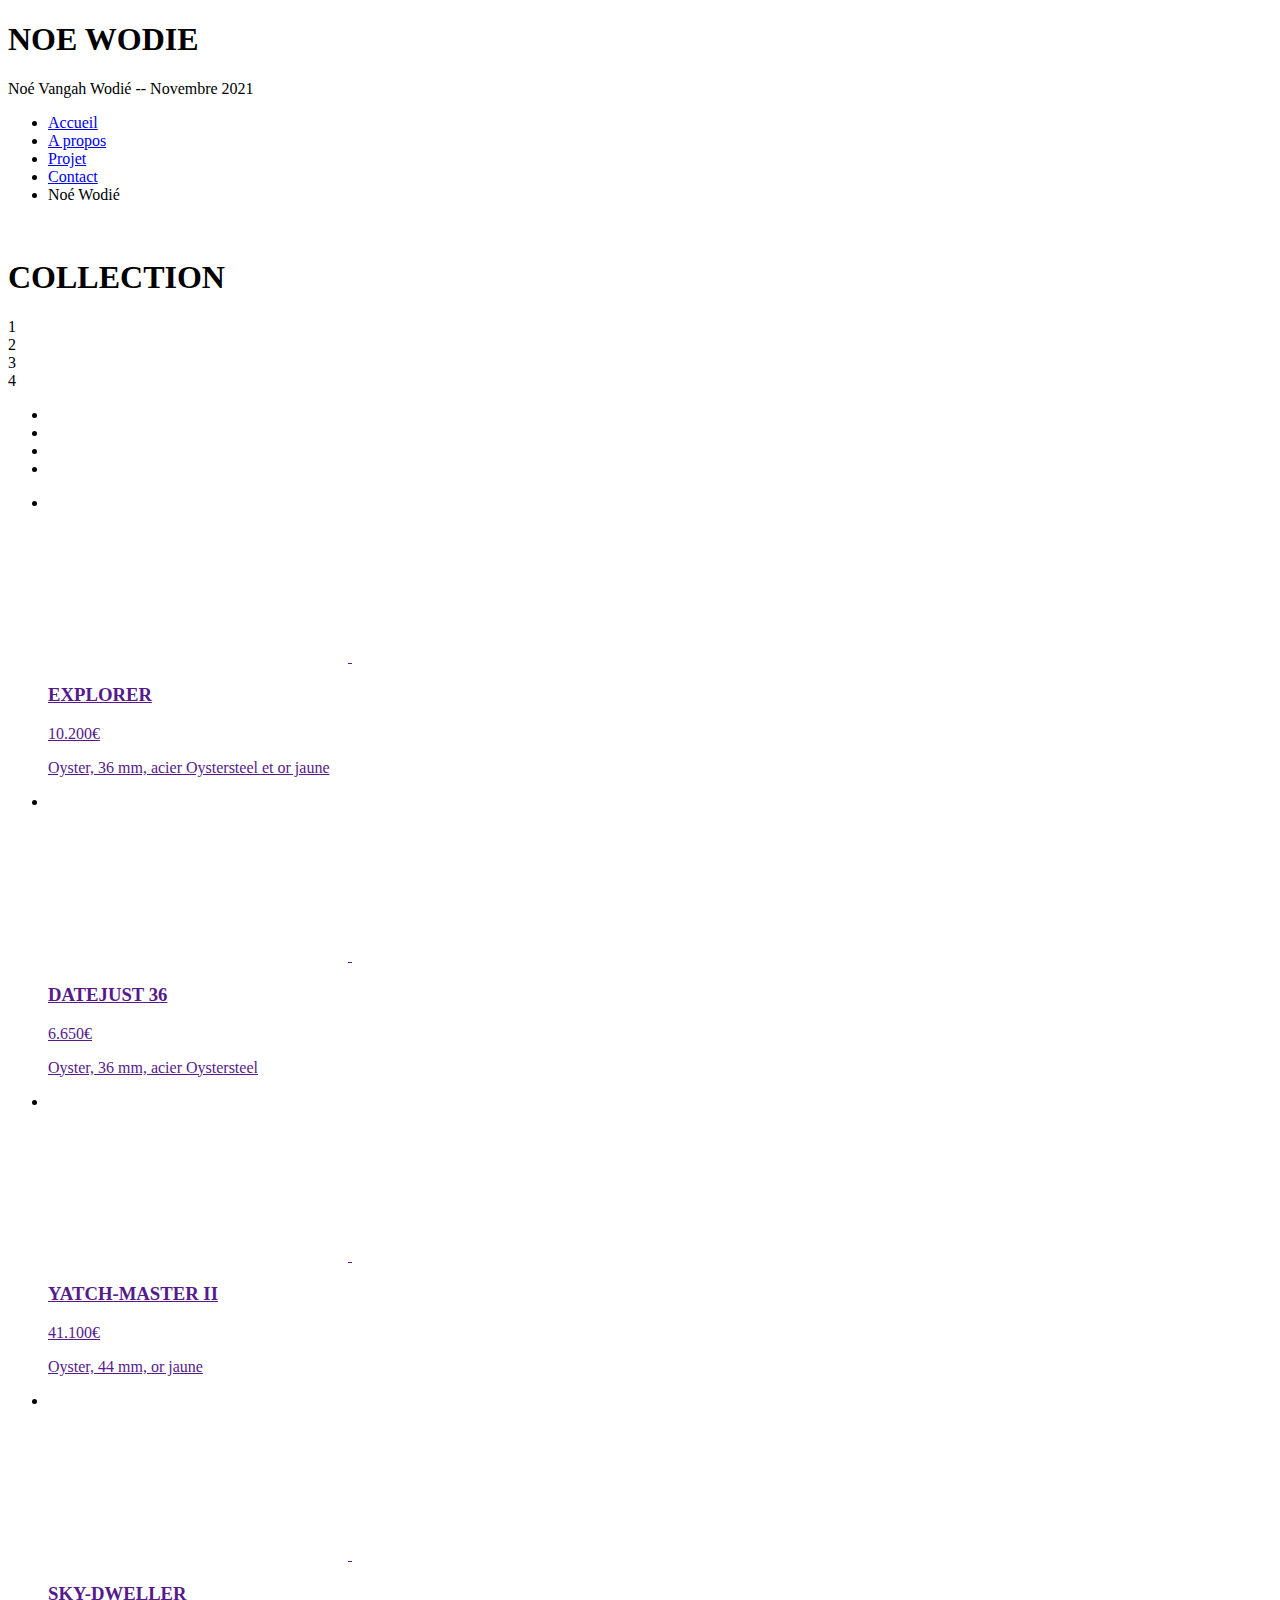
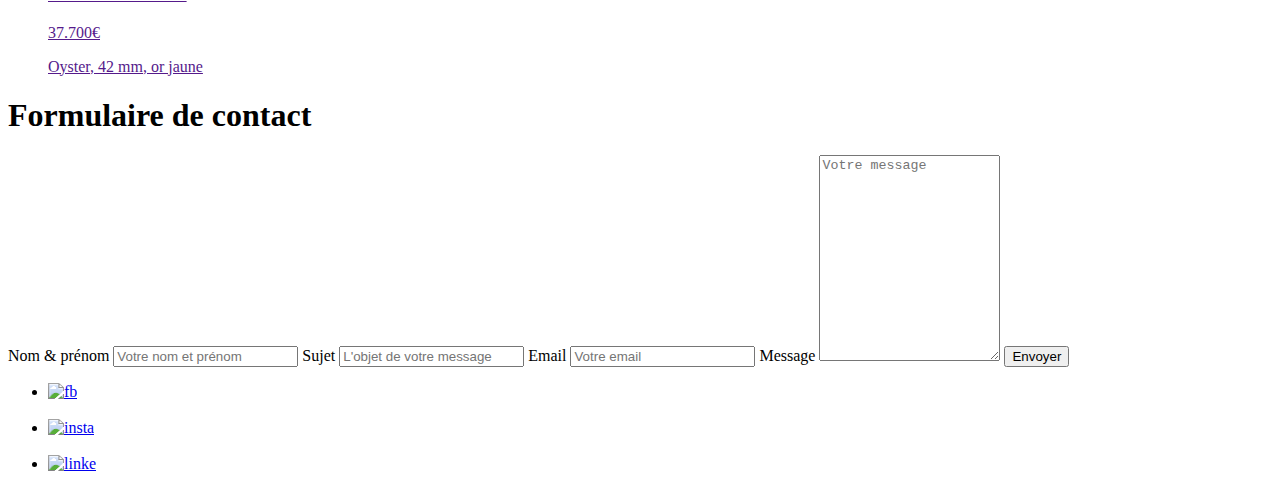
==== projet.html @ de89da64 "Add files via upload" ====
<!DOCTYPE html>
<html lang="fr">
<head>
    <meta charset="UTF-8">
    <meta http-equiv="X-UA-Compatible" content="IE=edge">
    <meta name="viewport" content="width=device-width, initial-scale=1.0">
    <title>Document</title>
    <link rel="stylesheet" href="design.css" />
    <link rel="stylesheet" href="https://cdn.jsdelivr.net/npm/bootstrap@4.6.1/dist/css/bootstrap.min.css"

  integrity="sha384-zCbKRCUGaJDkqS1kPbPd7TveP5iyJE0EjAuZQTgFLD2ylzuqKfdKlfG/eSrtxUkn" crossorigin="anonymous">

  <script src="https://cdn.jsdelivr.net/npm/jquery@3.5.1/dist/jquery.slim.min.js"

  integrity="sha384-DfXdz2htPH0lsSSs5nCTpuj/zy4C+OGpamoFVy38MVBnE+IbbVYUew+OrCXaRkfj"crossorigin="anonymous"></script>

  <script src="https://cdn.jsdelivr.net/npm/bootstrap@4.6.1/dist/js/bootstrap.bundle.min.js"

  integrity="sha384-fQybjgWLrvvRgtW6bFlB7jaZrFsaBXjsOMm/tB9LTS58ONXgqbR9W8oWht/amnpF"crossorigin="anonymous"></script>

 
</head>
<body>
    <div id="nom_titre">
        <h1>
            NOE WODIE

        </h1>
        <p>Noé Vangah Wodié -- Novembre 2021</p>
    </div>

    <div id="accueil">
        <ul>
            <li><a href="#accueil">Accueil</a></li>
            <li><a href="#apropos">A propos</a></li>
            <li><a href="#projet">Projet</a></li>
            <li><a href="#contact">Contact</a></li>
            <li id="Noe">Noé Wodié</li>
        </ul>
    </div>
<!-- en tete avec photo ronde -->


    <div class="circletag" id="nay">
        <img src="images/chic.png" alt="">
    </div>
<!-- deuxieme gros titre-->
<div id="grost">
  <h1>
      COLLECTION

  </h1>
</div>

    <!-- Carroussel photo -->
    <span id="votre_id1" class="target">
    </span>
    <span id="votre_id2" class="target">
    </span>
    <span id="votre_id3" class="target">
    </span>
    <span id="votre_id4" class="target">
    </span>
    <div class="cadre_diapo">
    <div class="interieur_diapo">
    <div class=description>
    <span>
    1
    </span>
    <img src="images/montre1.jpg" alt>
    </div>
    <div class=description>
    <span>
    2
    </span>
    <img src="images/montre2.jpg" alt>
    </div>
    <div class=description>
    <span>
    3
    </span>
    <img src="images/montre3.jpg" alt>
    </div>
    <div class=description>
    <span>
    
    4
    </span>
    <img src="images/montre4.jpg" alt>
    </div>
    </div>
    <ul class="navigation_diapo">
    <li>
    <a href="#votre_id1">
    <img src="images/montre1.jpg" alt>
    </a>
    </li>
    <li>
    <a href="#votre_id2">
    <img src="images/montre2.jpg" alt>
    </a>
    </li>
    <li>
    <a href="#votre_id3">
    <img src="images/montre3.jpg" alt>
    </a>
    </li>
    <li>
    <a href="#votre_id4">
    <img src="images/montre4.jpg" alt>
    </a>
    </li>
    </ul>
    </div>
    

      <!-- Contenu avec photos-->
      <ul class="cards">
        <li>
          <a href="" class="card">
            <img src="images/roro.jpeg" class="card__image" alt="" />
            <div class="card__overlay">
              <div class="card__header">
                <svg class="card__arc" xmlns="http://www.w3.org/2000/svg"><path /></svg>                     
                <img class="card__thumb" src="images/petit.jpeg" alt="" />
                <div class="card__header-text">
                  <h3 class="card__title">EXPLORER</h3>            
                  <span class="card__status">10.200€</span>
                </div>
              </div>
              <p class="card__description">Oyster, 36 mm, acier Oystersteel et or jaune</p>
            </div>
          </a>      
        </li>
        <li>
          <a href="" class="card">
            <img src="images/roro2.jpeg" class="card__image" alt="" />
            <div class="card__overlay">        
              <div class="card__header">
                <svg class="card__arc" xmlns="http://www.w3.org/2000/svg"><path /></svg>                 
                <img class="card__thumb" src="images/petit2.jpeg" alt="" />
                <div class="card__header-text">
                  <h3 class="card__title">DATEJUST 36</h3>
                  <span class="card__status">6.650€</span>
                </div>
              </div>
              <p class="card__description">Oyster, 36 mm, acier Oystersteel</p>
            </div>
          </a>
        </li>
        <li>
          <a href="" class="card">
            <img src="images/roro4.jpeg" class="card__image" alt="" />
            <div class="card__overlay">
              <div class="card__header">
                <svg class="card__arc" xmlns="http://www.w3.org/2000/svg"><path /></svg>                     
                <img class="card__thumb" src="images/petit4.jpeg" alt="" />
                <div class="card__header-text">
                  <h3 class="card__title">YATCH-MASTER II</h3>   
                  <span class="card__status">41.100€</span>
                </div>
              </div>
              <p class="card__description">Oyster, 44 mm, or jaune
              </p>
            </div>
          </a>
        </li>
        <li>
          <a href="" class="card">
            <img src="images/roro3.jpeg" class="card__image" alt="" />
            <div class="card__overlay">
              <div class="card__header">
                <svg class="card__arc" xmlns="http://www.w3.org/2000/svg"><path /></svg>                 
                <img class="card__thumb" src="images/petit3.jpeg" alt="" />
                <div class="card__header-text">
                  <h3 class="card__title">SKY-DWELLER</h3>
                  <span class="card__status">37.700€</span>
                </div>          
              </div>
              <p class="card__description">Oyster, 42 mm, or jaune</p>
            </div>
          </a>
        </li>    
      </ul>

      <!-- formulaire contact-->
      <div class="container">
        <h1>Formulaire de contact</h1>
        <form action="/action_page.php">
          <label for="fname">Nom & prénom</label>
          <input type="text" id="fname" name="firstname" placeholder="Votre nom et prénom">
      
          <label for="sujet">Sujet</label>
          <input type="text" id="sujet" name="sujet" placeholder="L'objet de votre message">
      
          <label for="emailAddress">Email</label>
          <input id="emailAddress" type="email" name="email" placeholder="Votre email">
      
      
          <label for="subject">Message</label>
          <textarea id="subject" name="subject" placeholder="Votre message" style="height:200px"></textarea>
      
          <input type="submit" value="Envoyer">
        </form>
      </div>
    

      <!--Icones réseaux-->
    
    <footer>
      <div id= "reseaux">
        <ul>
          <li><a href="https://www.facebook.com/public/No%C3%A9-Wodi%C3%A9"><img src="images/facebook.png" alt="fb"></a></li>
          &nbsp;&nbsp;&nbsp;&nbsp;&nbsp;&nbsp;<li><a href="https://www.instagram.com/accounts/login/"><img src="images/insta.png" alt="insta"></a></li>
          &nbsp;&nbsp;&nbsp;&nbsp;&nbsp;&nbsp;<li><a href="https://www.youtube.com/watch?v=7Lz6_MUHMc8&ab_channel=BLING%21"><img src="images/youtube.png" alt="linke"></a></li>
       </ul>
       </div>

  </footer>




</body>
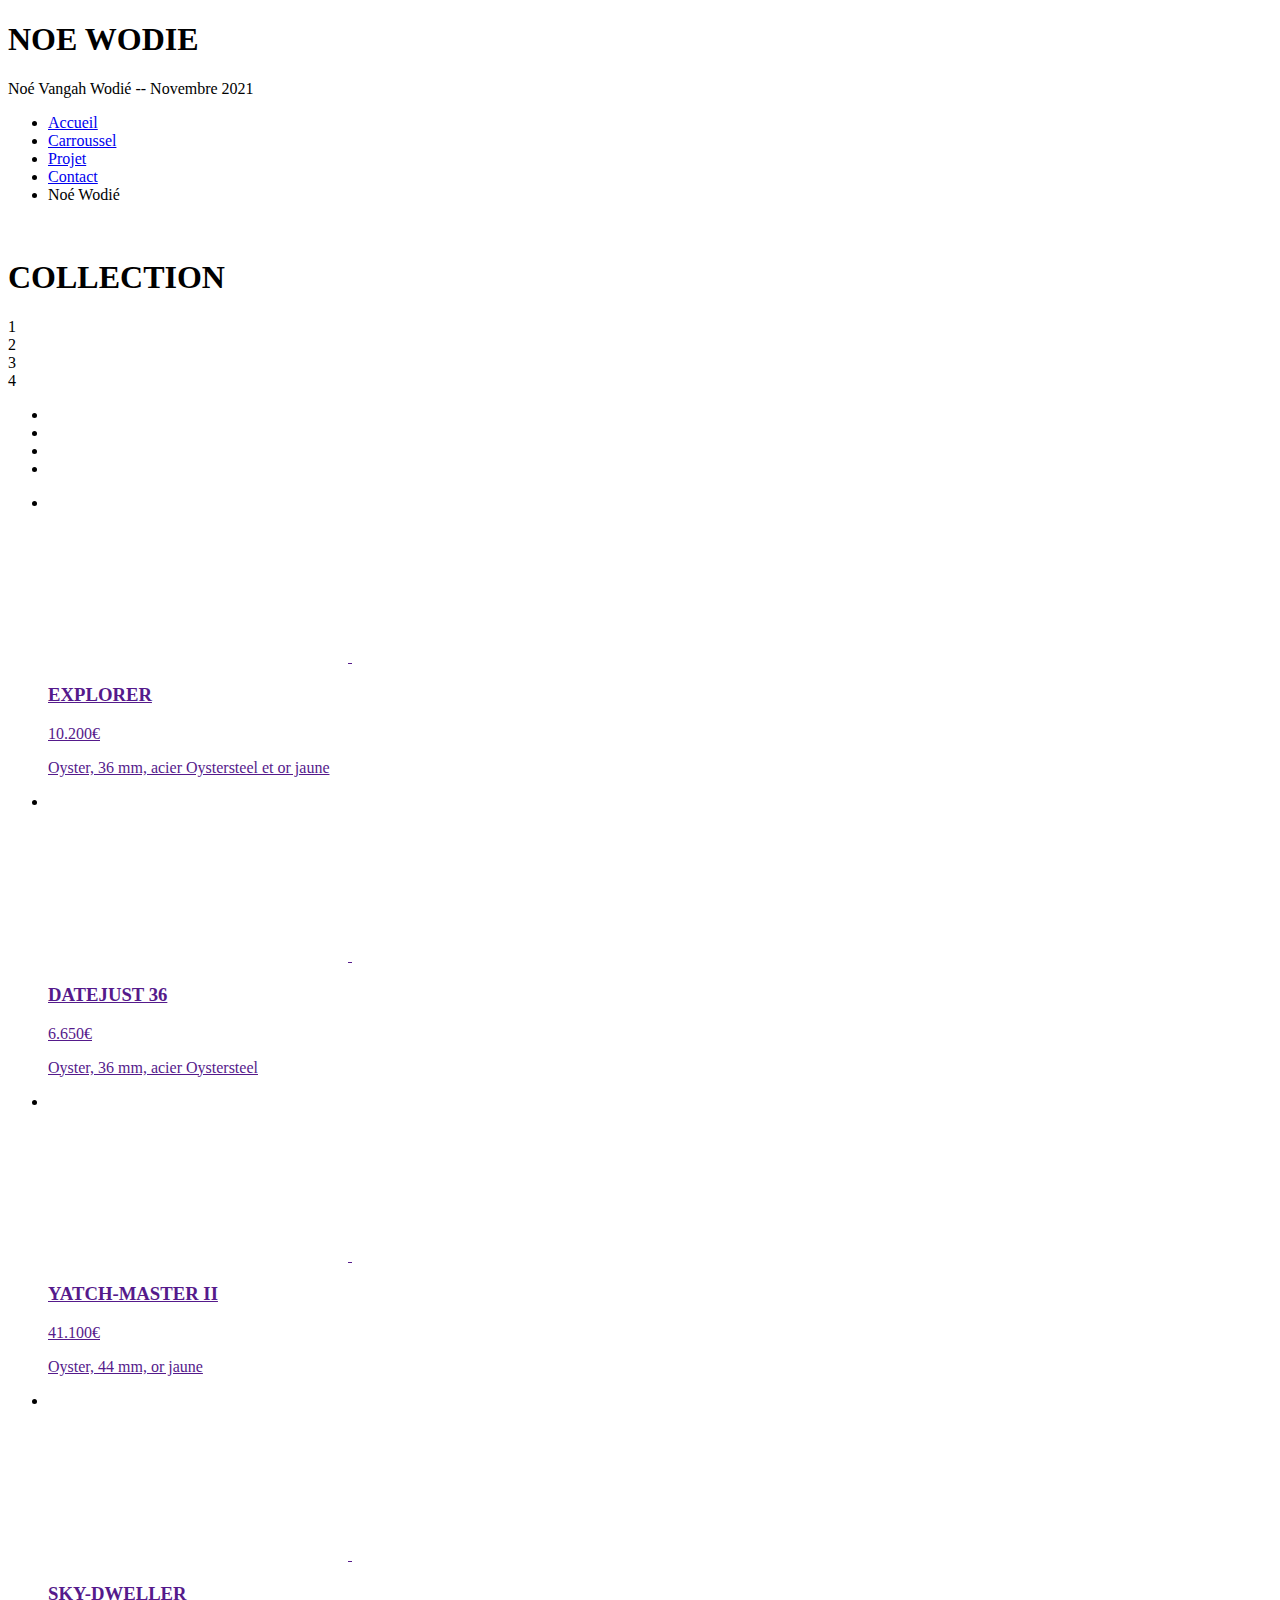
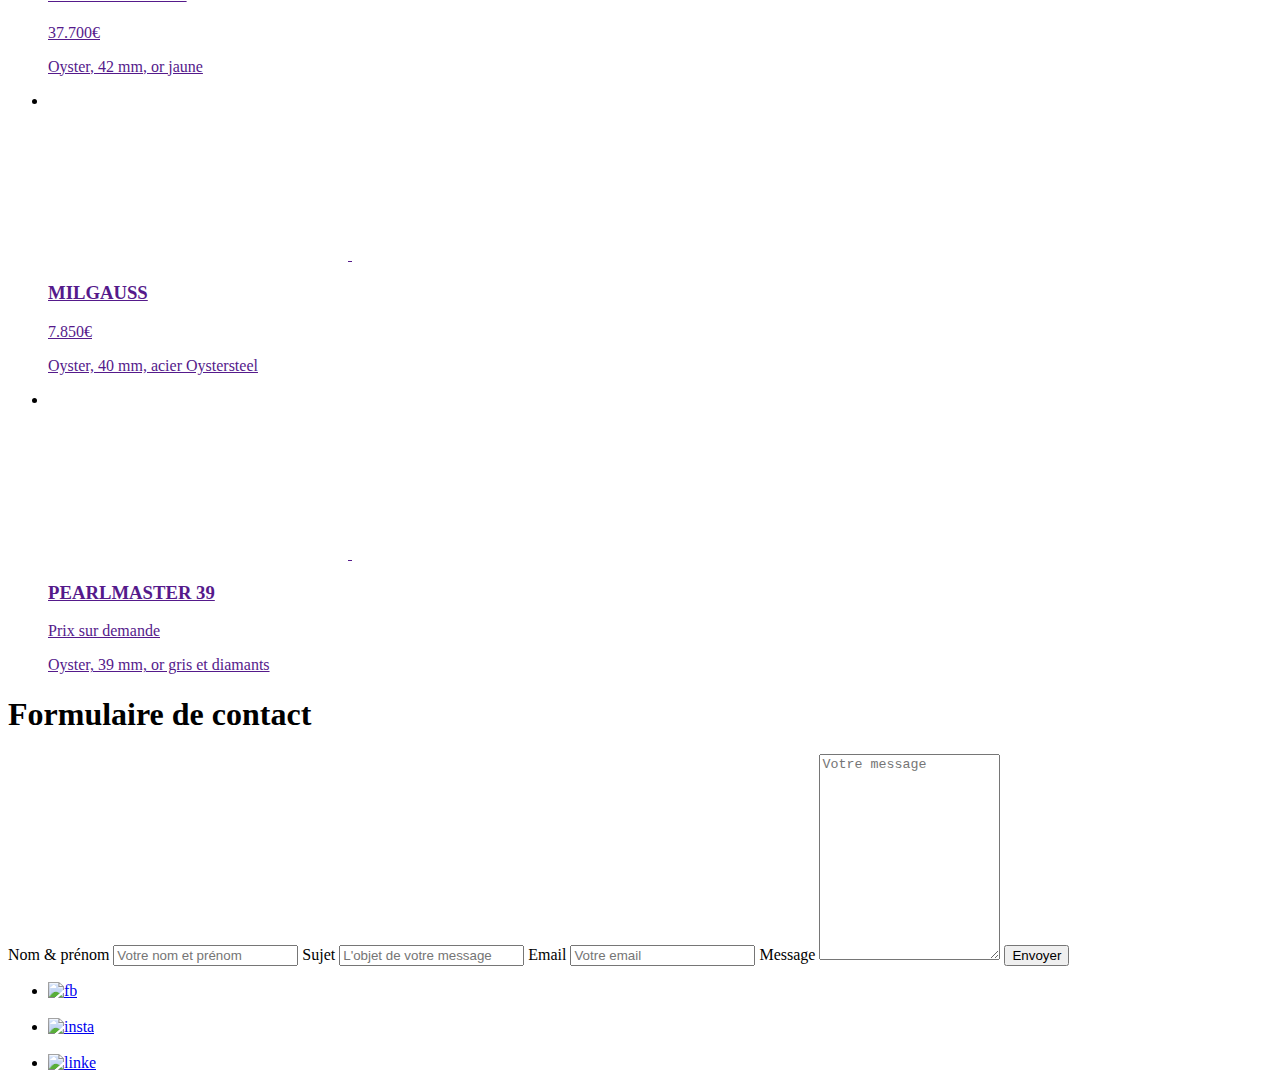
==== commit 9e585374: "Add files via upload" ====
--- a/projet.html
+++ b/projet.html
@@ -32,14 +32,15 @@
     <div id="accueil">
         <ul>
             <li><a href="#accueil">Accueil</a></li>
-            <li><a href="#apropos">A propos</a></li>
+            <li><a href="#carroussel">Carroussel</a></li>
             <li><a href="#projet">Projet</a></li>
             <li><a href="#contact">Contact</a></li>
             <li id="Noe">Noé Wodié</li>
         </ul>
     </div>
 <!-- en tete avec photo ronde -->
-
+<section id = "accueil">
+ <!-- ajout de section pour acceder a cette partie depuis les liens en haut de la page-->
 
     <div class="circletag" id="nay">
         <img src="images/chic.png" alt="">
@@ -52,7 +53,10 @@
   </h1>
 </div>
 
+</section>
+
     <!-- Carroussel photo -->
+    <section id = "carroussel">
     <span id="votre_id1" class="target">
     </span>
     <span id="votre_id2" class="target">
@@ -112,9 +116,12 @@
     </li>
     </ul>
     </div>
+  </section>
+  <!--Les images du carroussel sont misent deux fois pour la miniature -->
     
 
       <!-- Contenu avec photos-->
+      <section id = "projet"></section>
       <ul class="cards">
         <li>
           <a href="" class="card">
@@ -181,13 +188,57 @@
             </div>
           </a>
         </li>    
-      </ul>
-
-      <!-- formulaire contact-->
-      <div class="container">
-        <h1>Formulaire de contact</h1>
-        <form action="/action_page.php">
-          <label for="fname">Nom & prénom</label>
+      
+
+      <li>
+        <a href="" class="card">
+          <img src="images/roro5.jpeg" class="card__image" alt="" />
+          <div class="card__overlay">
+            <div class="card__header">
+              <svg class="card__arc" xmlns="http://www.w3.org/2000/svg"><path /></svg>                     
+              <img class="card__thumb" src="images/petit5.jpeg" alt="" />
+              <div class="card__header-text">
+                <h3 class="card__title">MILGAUSS</h3>            
+                <span class="card__status">7.850€</span>
+              </div>
+            </div>
+            <p class="card__description">Oyster, 40 mm, acier Oystersteel</p>
+          </div>
+        </a>      
+      </li>
+
+      <li>
+        <a href="" class="card">
+          <img src="images/roro6.jpeg" class="card__image" alt="" />
+          <div class="card__overlay">
+            <div class="card__header">
+              <svg class="card__arc" xmlns="http://www.w3.org/2000/svg"><path /></svg>                     
+              <img class="card__thumb" src="images/petit6.jpeg" alt="" />
+              <div class="card__header-text">
+                <h3 class="card__title">PEARLMASTER 39</h3>            
+                <span class="card__status">Prix sur demande</span>
+              </div>
+            </div>
+            <p class="card__description">Oyster, 39 mm, or gris et diamants</p>
+          </div>
+        </a>      
+      </li>
+      <!--class de chaque carte identique pour avoir un rendu symétique  -->
+
+    </ul>
+
+    </section>
+ 
+
+
+
+
+    <!-- formulaire contact-->
+    <section id = "contact">
+    <div class="container">
+       <h1>Formulaire de contact</h1>
+      <form action="/action_page.php">
+       <label for="fname">Nom & prénom</label>
           <input type="text" id="fname" name="firstname" placeholder="Votre nom et prénom">
       
           <label for="sujet">Sujet</label>
@@ -203,6 +254,7 @@
           <input type="submit" value="Envoyer">
         </form>
       </div>
+    </section>
     
 
       <!--Icones réseaux-->
@@ -215,6 +267,7 @@
           &nbsp;&nbsp;&nbsp;&nbsp;&nbsp;&nbsp;<li><a href="https://www.youtube.com/watch?v=7Lz6_MUHMc8&ab_channel=BLING%21"><img src="images/youtube.png" alt="linke"></a></li>
        </ul>
        </div>
+       <!--icones réseaux sociaux avec des images mais le lien permet d'acceder aux réseaux indiqués -->
 
   </footer>
 
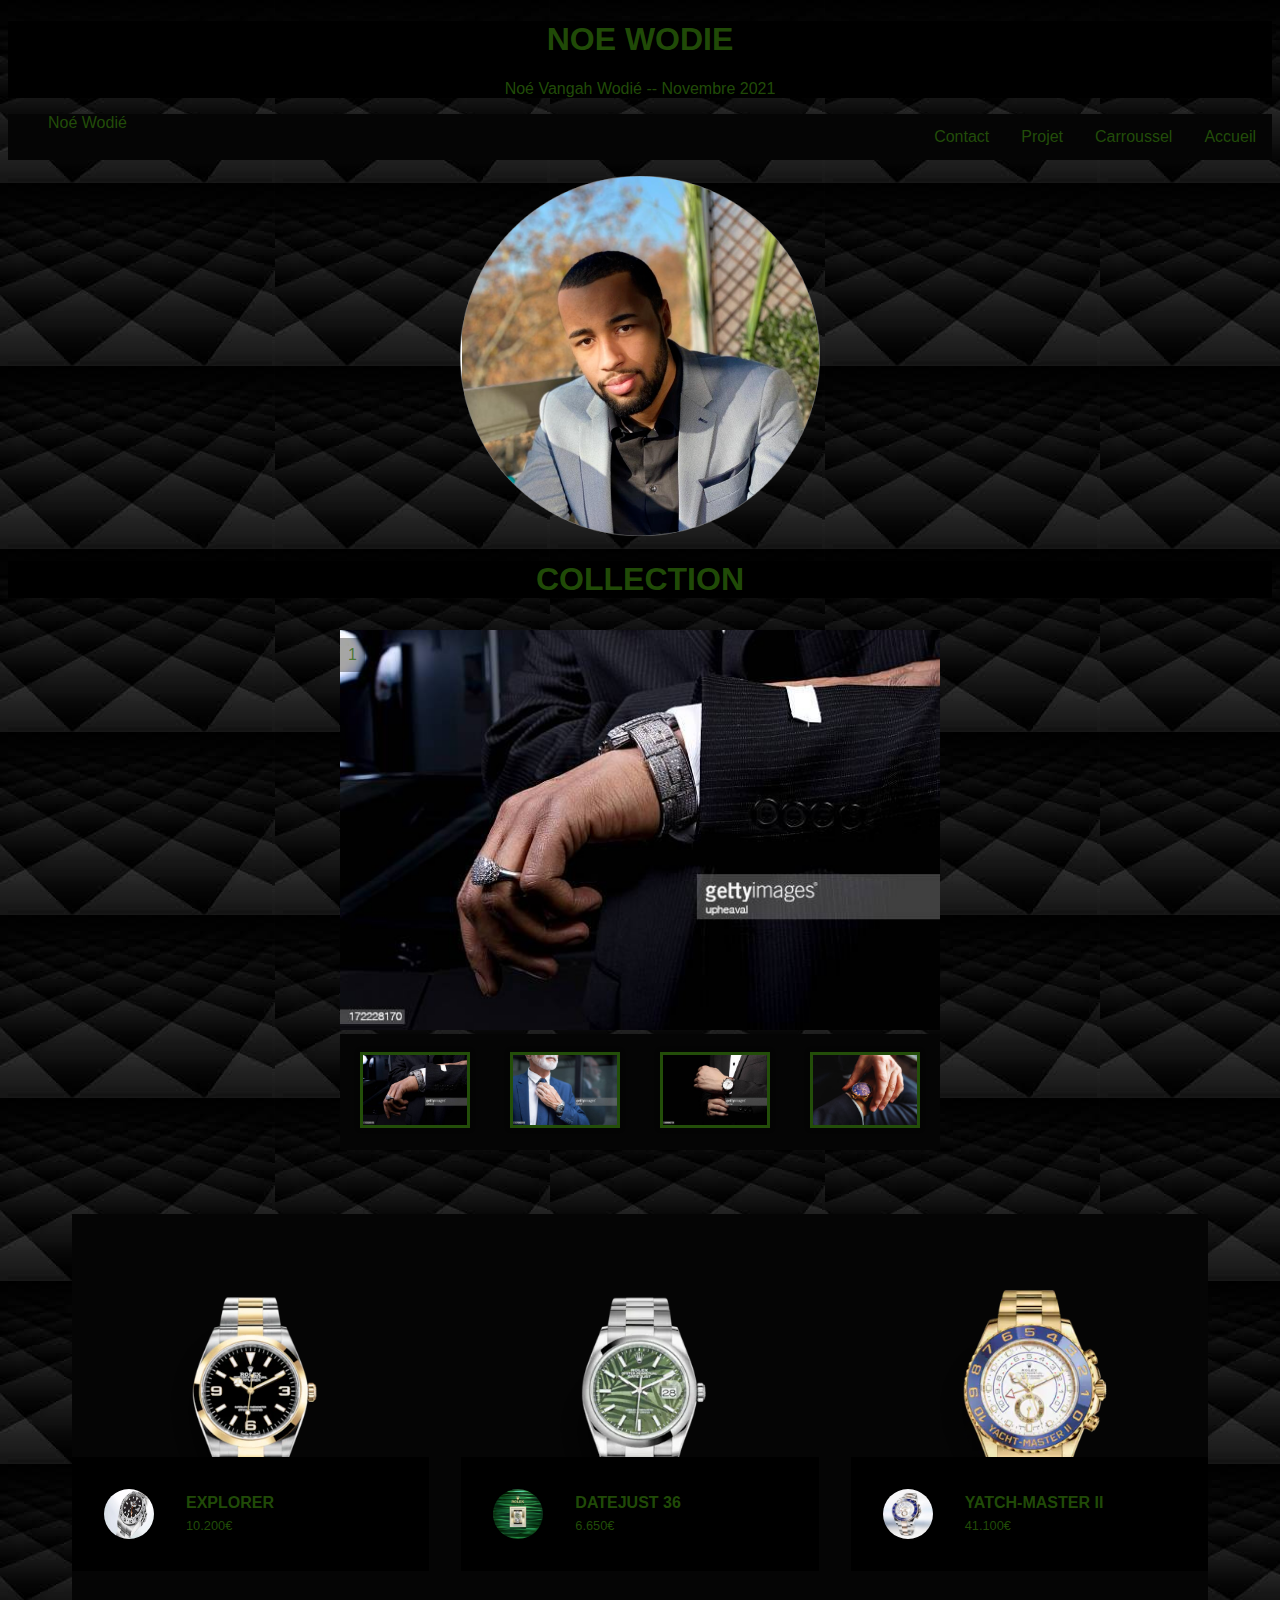
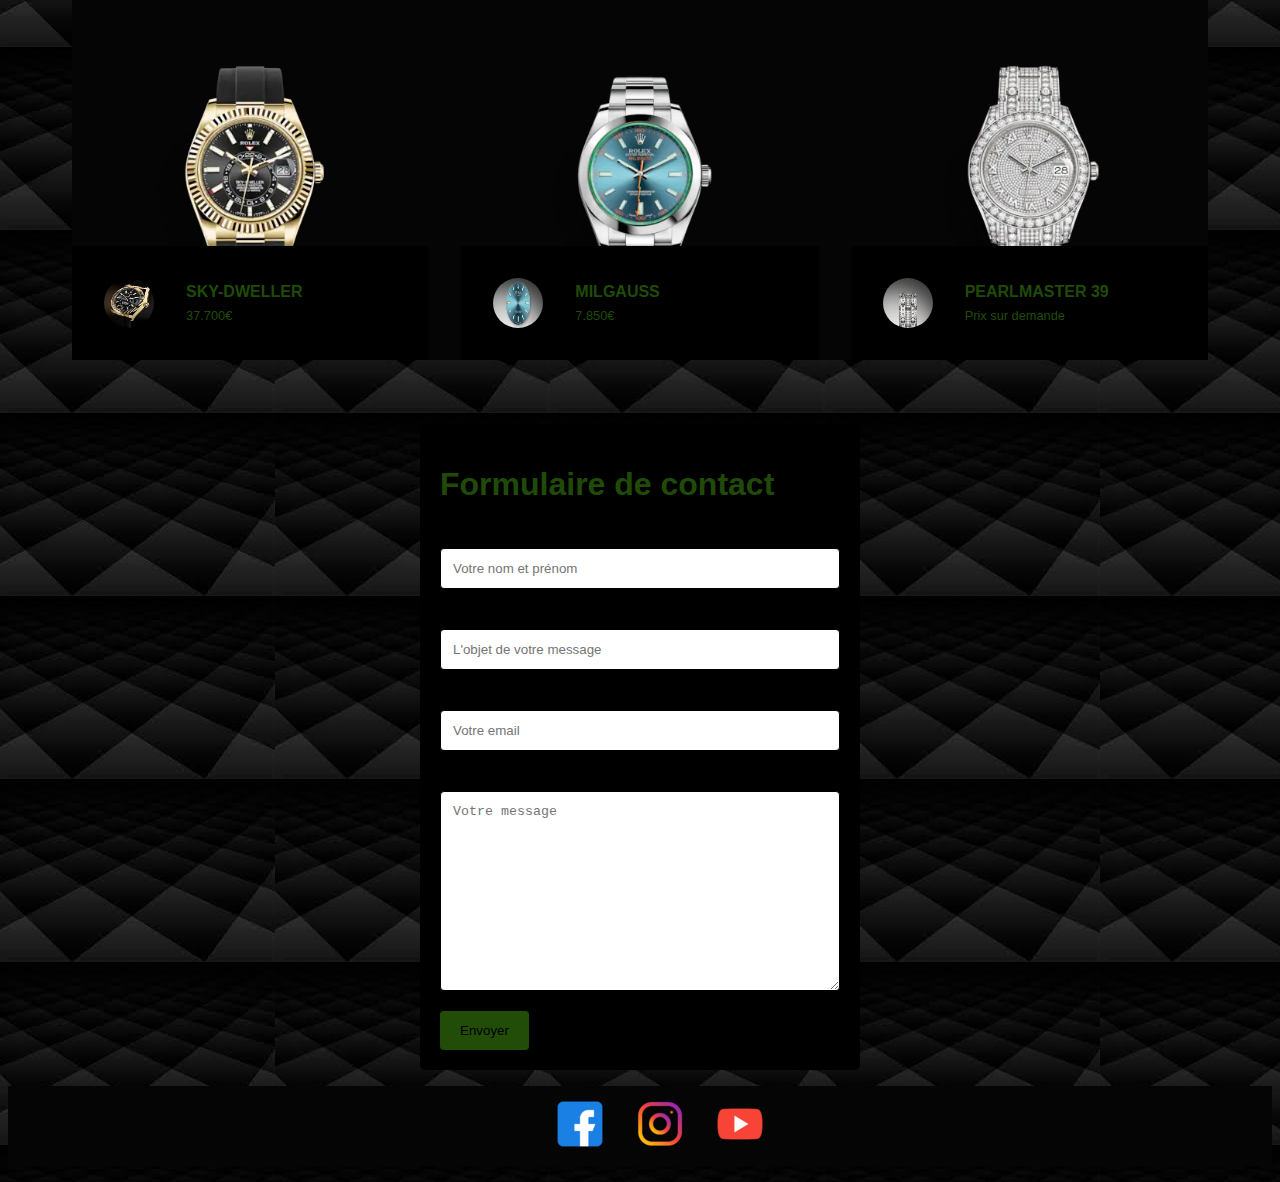
==== commit 76e27468: "Add files via upload" ====
--- a/projet.html
+++ b/projet.html
@@ -12,11 +12,11 @@
 
   <script src="https://cdn.jsdelivr.net/npm/jquery@3.5.1/dist/jquery.slim.min.js"
 
-  integrity="sha384-DfXdz2htPH0lsSSs5nCTpuj/zy4C+OGpamoFVy38MVBnE+IbbVYUew+OrCXaRkfj"crossorigin="anonymous"></script>
+  integrity="sha384-DfXdz2htPH0lsSSs5nCTpuj/zy4C+OGpamoFVy38MVBnE+IbbVYUew+OrCXaRkfj" crossorigin="anonymous"></script>
 
   <script src="https://cdn.jsdelivr.net/npm/bootstrap@4.6.1/dist/js/bootstrap.bundle.min.js"
 
-  integrity="sha384-fQybjgWLrvvRgtW6bFlB7jaZrFsaBXjsOMm/tB9LTS58ONXgqbR9W8oWht/amnpF"crossorigin="anonymous"></script>
+  integrity="sha384-fQybjgWLrvvRgtW6bFlB7jaZrFsaBXjsOMm/tB9LTS58ONXgqbR9W8oWht/amnpF" crossorigin="anonymous"></script>
 
  
 </head>
@@ -31,7 +31,7 @@
 
     <div id="accueil">
         <ul>
-            <li><a href="#accueil">Accueil</a></li>
+            <li><a href="#acc">Accueil</a></li>
             <li><a href="#carroussel">Carroussel</a></li>
             <li><a href="#projet">Projet</a></li>
             <li><a href="#contact">Contact</a></li>
@@ -39,7 +39,7 @@
         </ul>
     </div>
 <!-- en tete avec photo ronde -->
-<section id = "accueil">
+<section id = "acc">
  <!-- ajout de section pour acceder a cette partie depuis les liens en haut de la page-->
 
     <div class="circletag" id="nay">
@@ -121,14 +121,14 @@
     
 
       <!-- Contenu avec photos-->
-      <section id = "projet"></section>
+      <section id = "projet">
       <ul class="cards">
         <li>
           <a href="" class="card">
             <img src="images/roro.jpeg" class="card__image" alt="" />
             <div class="card__overlay">
               <div class="card__header">
-                <svg class="card__arc" xmlns="http://www.w3.org/2000/svg"><path /></svg>                     
+                <svg class="card__arc" xmlns="http://www.w3.org/2000/svg"><path d/></svg>                     
                 <img class="card__thumb" src="images/petit.jpeg" alt="" />
                 <div class="card__header-text">
                   <h3 class="card__title">EXPLORER</h3>            
@@ -144,7 +144,7 @@
             <img src="images/roro2.jpeg" class="card__image" alt="" />
             <div class="card__overlay">        
               <div class="card__header">
-                <svg class="card__arc" xmlns="http://www.w3.org/2000/svg"><path /></svg>                 
+                <svg class="card__arc" xmlns="http://www.w3.org/2000/svg"><path d/></svg>                 
                 <img class="card__thumb" src="images/petit2.jpeg" alt="" />
                 <div class="card__header-text">
                   <h3 class="card__title">DATEJUST 36</h3>
@@ -160,7 +160,7 @@
             <img src="images/roro4.jpeg" class="card__image" alt="" />
             <div class="card__overlay">
               <div class="card__header">
-                <svg class="card__arc" xmlns="http://www.w3.org/2000/svg"><path /></svg>                     
+                <svg class="card__arc" xmlns="http://www.w3.org/2000/svg"><path d/></svg>                     
                 <img class="card__thumb" src="images/petit4.jpeg" alt="" />
                 <div class="card__header-text">
                   <h3 class="card__title">YATCH-MASTER II</h3>   
@@ -177,7 +177,7 @@
             <img src="images/roro3.jpeg" class="card__image" alt="" />
             <div class="card__overlay">
               <div class="card__header">
-                <svg class="card__arc" xmlns="http://www.w3.org/2000/svg"><path /></svg>                 
+                <svg class="card__arc" xmlns="http://www.w3.org/2000/svg"><path d/></svg>                 
                 <img class="card__thumb" src="images/petit3.jpeg" alt="" />
                 <div class="card__header-text">
                   <h3 class="card__title">SKY-DWELLER</h3>
@@ -195,7 +195,7 @@
           <img src="images/roro5.jpeg" class="card__image" alt="" />
           <div class="card__overlay">
             <div class="card__header">
-              <svg class="card__arc" xmlns="http://www.w3.org/2000/svg"><path /></svg>                     
+              <svg class="card__arc" xmlns="http://www.w3.org/2000/svg"><path d/></svg>                     
               <img class="card__thumb" src="images/petit5.jpeg" alt="" />
               <div class="card__header-text">
                 <h3 class="card__title">MILGAUSS</h3>            
@@ -212,7 +212,7 @@
           <img src="images/roro6.jpeg" class="card__image" alt="" />
           <div class="card__overlay">
             <div class="card__header">
-              <svg class="card__arc" xmlns="http://www.w3.org/2000/svg"><path /></svg>                     
+              <svg class="card__arc" xmlns="http://www.w3.org/2000/svg"><path d/></svg>                     
               <img class="card__thumb" src="images/petit6.jpeg" alt="" />
               <div class="card__header-text">
                 <h3 class="card__title">PEARLMASTER 39</h3>            
@@ -263,8 +263,8 @@
       <div id= "reseaux">
         <ul>
           <li><a href="https://www.facebook.com/public/No%C3%A9-Wodi%C3%A9"><img src="images/facebook.png" alt="fb"></a></li>
-          &nbsp;&nbsp;&nbsp;&nbsp;&nbsp;&nbsp;<li><a href="https://www.instagram.com/accounts/login/"><img src="images/insta.png" alt="insta"></a></li>
-          &nbsp;&nbsp;&nbsp;&nbsp;&nbsp;&nbsp;<li><a href="https://www.youtube.com/watch?v=7Lz6_MUHMc8&ab_channel=BLING%21"><img src="images/youtube.png" alt="linke"></a></li>
+         <li><a href="https://www.instagram.com/accounts/login/"><img src="images/insta.png" alt="insta"></a></li>
+         <li><a href="https://www.youtube.com/watch?v=7Lz6_MUHMc8&ab_channel=BLING%21"><img src="images/youtube.png" alt="linke"></a></li>
        </ul>
        </div>
        <!--icones réseaux sociaux avec des images mais le lien permet d'acceder aux réseaux indiqués -->
--- a/design.css
+++ b/design.css
@@ -0,0 +1,356 @@
+#nom_titre {
+    text-align: center;
+    background-color:black;
+    color: rgba(45, 104, 11, 0.747);
+}
+#grost {
+    text-align: center;
+    background-color: black ;
+    color: rgba(45, 104, 11, 0.747);
+}
+
+body{
+    background-image: url(images/fond.jpeg);
+}
+
+ul{
+    background-color: rgb(5, 5, 5);
+    overflow: hidden;
+    list-style-type: none;
+}
+ul p{
+    color: rgba(45, 104, 11, 0.747);
+    float: left;
+}
+li{
+    float: right;
+}
+#Noe{
+  float: left;
+  color: rgba(45, 104, 11, 0.747);
+}
+li a{
+    color: rgba(45, 104, 11, 0.747);
+    display: block;
+    text-decoration: none;
+    padding: 14px 16px;
+}
+#nay{
+    text-align: center;
+
+}
+
+________________________________________________________________________________
+
+:root {
+    --surface-color: rgba(45, 104, 11, 0.747);
+    --curve: 40;
+  }
+  
+  * {
+    box-sizing: border-box;
+  }
+  
+  body {
+    font-family: 'Noto Sans JP', sans-serif;
+    background-color: rgba(45, 104, 11, 0.747);
+  }
+  
+  .cards {
+    display: grid;
+    grid-template-columns: repeat(auto-fit, minmax(300px, 1fr));
+    gap: 2rem;
+    margin: 4rem 5vw;
+    padding: 0;
+    list-style-type: none;
+  }
+  
+  .card {
+    position: relative;
+    display: block;
+    height: 100%;  
+    border-radius: calc(var(--curve) * 1px);
+    overflow: hidden;
+    text-decoration: none;
+  }
+  
+  .card__image {      
+    width: 100%;
+    height: auto;
+  }
+  
+  .card__overlay {
+    position: absolute;
+    bottom: 0;
+    left: 0;
+    right: 0;
+    z-index: 1;      
+    border-radius: calc(var(--curve) * 1px);    
+    background-color: black;      
+    transform: translateY(100%);
+    transition: .2s ease-in-out;
+  }
+  
+  .card:hover .card__overlay {
+    transform: translateY(0);
+  }
+  
+  .card__header {
+    position: relative;
+    display: flex;
+    align-items: center;
+    gap: 2em;
+    padding: 2em;
+    border-radius: calc(var(--curve) * 1px) 0 0 0;    
+    background-color: black;
+    transform: translateY(-100%);
+    transition: .2s ease-in-out;
+  }
+  
+  .card__arc {
+    width: 80px;
+    height: 80px;
+    position: absolute;
+    bottom: 100%;
+    right: 0;      
+    z-index: 1;
+  }
+  
+  .card__arc path {
+    fill: rgba(45, 104, 11, 0.747);
+    /* d : path("M 40 80 c 22 0 40 -22 40 -40 v 40 Z"); */
+  }       
+  
+  .card:hover .card__header {
+    transform: translateY(0);
+  }
+  
+  .card__thumb {
+    flex-shrink: 0;
+    width: 50px;
+    height: 50px;      
+    border-radius: 50%;      
+  }
+  
+  .card__title {
+    font-size: 1em;
+    margin: 0 0 .3em;
+    color: rgba(45, 104, 11, 0.747);
+  }
+  
+  .card__tagline {
+    display: block;
+    margin: 1em 0;
+    font-family: "MockFlowFont";  
+    font-size: .8em; 
+    color: rgba(45, 104, 11, 0.747);  
+  }
+  
+  .card__status {
+    font-size: .8em;
+    color: rgba(45, 104, 11, 0.747);
+  }
+  
+  .card__description {
+    padding: 0 2em 2em;
+    margin: 0;
+    color: rgba(45, 104, 11, 0.747);
+    font-family: "MockFlowFont";   
+    display: -webkit-box;
+    -webkit-box-orient: vertical;
+    -webkit-line-clamp: 3;
+    overflow: hidden;
+  }  
+
+  /*CSS du carroussel photo */
+
+  *{box-sizing:border-box}
+
+img{
+
+max-width: 100%;
+
+}
+
+/*pour le saut de page, on cree une class que l'on met en display:none*/
+.target{
+
+display: none
+
+}
+
+
+/* englobe le slider */
+
+.cadre_diapo{
+
+max-width: 600px;
+margin: 2rem auto;
+overflow: hidden;
+	
+	}
+
+.interieur_diapo{
+	
+display: flex;
+width: 400%;
+transition: transform .6s ease-in-out
+	
+	}
+
+.description{
+
+position: relative;
+
+}
+
+.description span{
+
+position: absolute;
+left: 0;
+top: 2%;
+font-size: 75%;
+display: flex;
+padding: .5rem;
+justify-content: center;
+color: rgba(45, 104, 11, 0.747);
+background: hsla(0,0%,0%,.35)
+	
+	}
+	
+	
+#votre_id1:target ~ .cadre_diapo .interieur_diapo{
+
+transform:translatex(0)
+
+}/*image 1*/
+
+#votre_id2:target ~ .cadre_diapo .interieur_diapo{
+
+transform:translatex(-25%)
+
+}/*image 2*/
+
+#votre_id3:target ~ .cadre_diapo .interieur_diapo{
+
+transform:translatex(-50%)
+
+}/*image 3*/
+
+#votre_id4:target ~ .cadre_diapo .interieur_diapo{
+
+transform:translatex(-75%)
+
+}/*image 4*/
+
+
+
+
+
+/*navigation avec images miniatures*/
+.navigation_diapo{
+	
+display: flex; /*permet d'aligner les photos les unes à la suite des autres, on peut aussi utiliser le positionnement absolu*/
+list-style-type: none;
+margin: 0;
+padding: 0
+	
+	}
+
+.navigation_diapo li {
+	
+	padding: .25rem;
+	
+	}
+
+.navigation_diapo img{
+
+border: 3px solid rgba(45, 104, 11, 0.747);
+box-shadow:0 0 5px hsla(0,0%,0%,.4);
+
+	
+	}
+	
+	
+	@media (min-width:31.25rem){
+		
+		.description span{
+			
+			font-size: initial
+		
+		}
+	
+	}
+
+
+
+
+
+
+/* CSS du formulaire de contact*/
+
+
+
+
+
+body {font-family: Arial, Helvetica, sans-serif;
+  padding: 0px;}
+
+input[type=text], textarea, input[type=email] {
+  width: 100%;
+  padding: 12px;
+  border: 1px solid black;
+  border-radius: 4px;
+  box-sizing: border-box;
+  margin-top: 6px;
+  margin-bottom: 16px;
+  margin-right: 0px;
+  margin-left: 0px;
+  resize: vertical;
+}
+label{margin-right: 0px;
+  margin-left: 0px;
+  width: 100%;}
+
+input[type=submit] {
+  background-color: rgba(45, 104, 11, 0.747);
+  color: black;
+  padding: 12px 20px;
+  border: none;
+  border-radius: 4px;
+  cursor: pointer;
+}
+
+input[type=submit]:hover {
+  background-color: rgba(45, 104, 11, 0.747);
+}
+
+.container {
+  /* Ajouter box-sizing */
+  box-sizing : border-box;
+  border-radius:5px;
+  background-color: black;
+  padding:20px;
+  width: 100%;
+  /* redéfinition 400 + 2*20 */
+  max-width: 440px;
+  margin:0 auto;
+}
+h1  {
+  color: rgba(45, 104, 11, 0.747);
+  width: 100%;
+}
+
+footer{
+  align-items: flex-end;
+  
+}
+footer ul{
+  display: flex;
+  justify-content: center;
+
+}
+footer li{
+  justify-content: center;
+  align-items: center;
+}